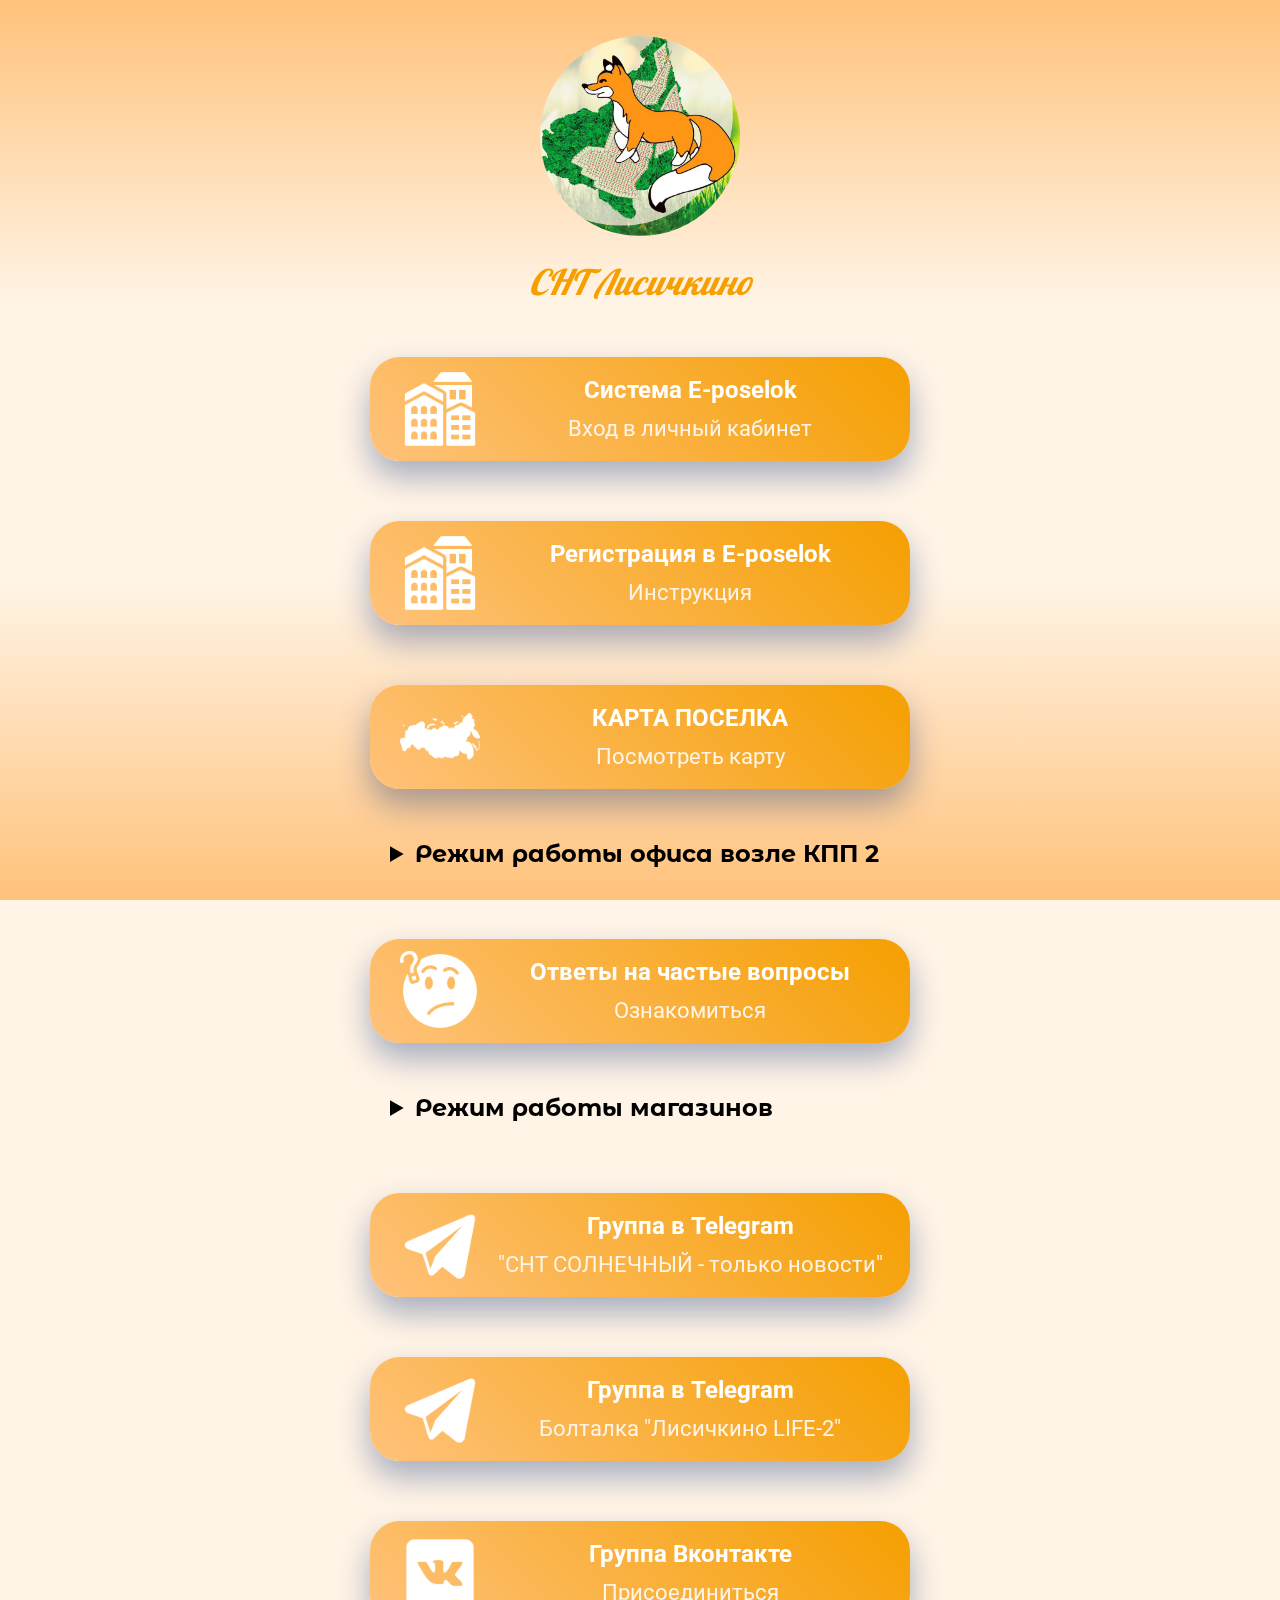
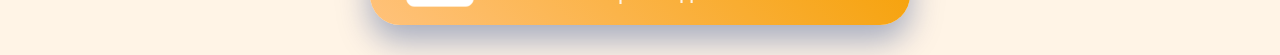
==== index.html @ 2f8f1615 "Добавила инструкцию по регистрации" ====
﻿<!doctype html>
<html>
	<head>
		<meta http-equiv="Content-type" content="text/html; charset=utf-8">
		<meta http-equiv="X-UA-Compatible" content="IE=Edge">
		<meta name="viewport" content="width=device-width, initial-scale=1">
		<title>СНТ Лисичкино - Официальный сайт</title>
		<link rel="stylesheet" href="css/styles.css" type="text/css">
		<link rel="stylesheet" href="http://fonts.googleapis.com/css?family=Oswald:400,300" type="text/css">	
		<script src="http://html5shiv.googlecode.com/svn/trunk/html5.js"></script>	
		<link rel="preconnect" href="https://fonts.gstatic.com" crossorigin>
		<link rel="preconnect" href="https://fonts.googleapis.com">
		<link href="https://fonts.googleapis.com/css2?family=Lobster&family=Roboto:wght@300&display=swap" rel="stylesheet">
		<link href="https://fonts.googleapis.com/css2?family=Lobster&family=Montserrat+Alternates:wght@300&family=Roboto:wght@300&display=swap" rel="stylesheet">
		<link href="https://fonts.googleapis.com/css2?family=Lobster&display=swap" rel="stylesheet">	
	</head>
	<body>
		<div class="obw" >
			<div class="wrapper">
				<header>
					<p class="plogo">
						<a href="http://kplisichkino.ru/"><img src="images/logo.png" alt="Lisichkino logo" class="logo_circ" align="middle" width="200" height="200"></a>
					</p>
					<h1>
						<i>СНТ    Лисичкино</i>
					</h1>
				</header>
				
				<div align="center">		
					<a href="https://lk-lisichkino.e-poselok.ru/" class="pressed-button"> 
						<div class="divimg" >
							<img src="images/eposelok.png" width="80" height="80">
						</div>
						<div>
							<p class="zagolovokknopki"><b>Система E-poselok</b></p>
						</div>
						<p class="textknopki">Вход в личный кабинет</p>
					</a>
				</div>	
				
				<div align="center">		
					<a href="regeposelok.html" class="pressed-button"> 
						<div class="divimg" >
							<img src="images/eposelok.png" width="80" height="80">
						</div>
						<div>
							<p class="zagolovokknopki"><b>Регистрация в E-poselok</b></p>
						</div>
						<p class="textknopki">Инструкция</p>
					</a>
				</div>
				
				<div align="center">		
					<a href="https://kplisichkino.ru/maplis.svg" class="pressed-button"> 
						<div class="divimg" >
							<img src="images/map.png" width="80" height="80">
						</div>
						<div>
							<p class="zagolovokknopki"><b>КАРТА ПОСЕЛКА</b></p>
						</div>
						<p class="textknopki">Посмотреть карту</p>
					</a>
				</div>
				
				<div class="treeHTML">
					<div class="cu">
						<details><summary><b>Режим работы офиса возле КПП 2</b></summary>
						  <div class="cl">Понедельник с 10.00 до 18.00</div>
						  <div class="cl">Среда с 10.00 до 18.00</div>
						  <div class="cl">Суббота с 10.00 до 18.00</div>
						</details>
					  </div>
				</div>
				
				<div align="center" >		
					<a href="what.html" class="pressed-button"> 
						<div class="divimg" >
							<img src="images/what.png" width="80" height="80">
						</div>
						<div>
							<p class="zagolovokknopki"><b>Ответы на частые вопросы</b></p>
						</div>
						<p class="textknopki">Ознакомиться</p>
					</a>
				</div>
				
				<div class="treeHTML">
					<div class="cu">
						<details><summary><b>Режим работы магазинов</b></summary>
						  <div  class="cl">Сообщаем, что магазины в</div>
						  <div  class="cl">Лисичкино работают для вас</div>
						  <div  class="cl">с 10.00 до 17.00 ежедневно!!!</div>
						</details>
					</div>
				</div>	
				
				<div align="center" >		
					<a href="https://t.me/sntsol" class="pressed-button"> 
						<div class="divimg" >
							<img src="images/telegram.png" width="80" height="80">
						</div>
						<div>
							<p class="zagolovokknopki"><b>Группа в Telegram</b></p>
						</div>
						<p class="textknopki">"СНТ СОЛНЕЧНЫЙ - только новости"</p>
					</a>
				</div>
				
				<div align="center" >		
					<a href=" https://t.me/+Q4nQ2rz6S3thMWIy" class="pressed-button"> 
						<div class="divimg" >
							<img src="images/telegram.png" width="80" height="80">
						</div>
						<div>
							<p class="zagolovokknopki"><b>Группа в Telegram</b></p>
						</div>
						<p class="textknopki">Болталка "Лисичкино LIFE-2"</p>
					</a>
				</div>
				
				<div align="center">		
					<a href="https://vk.com/club44738309" class="pressed-button"> 
						<div class="divimg" >
							<img src="images/vkontakte.png" width="80" height="80">
						</div>
						<div>
							<p class="zagolovokknopki"><b>Группа Вконтакте</b></p>
						</div>
						<p class="textknopki">Присоединиться</p>
					</a>
				</div>		
				
			</div>
				
			<footer class="footer">			
			</footer>
		</div>
	</body>
</html>
---- css/styles.css ----
body {
    -moz-background-size: 100%; 
    -webkit-background-size: 100%;
    -o-background-size: 100%; 
    background-size: 100%; 	
    z-index:0;	
	background-color: #fff4e6; 
	margin: 0; 
    height: 100%; 
    background-size: cover; 	
	min-width: 600px !important;
	min-height:420px !important;
   } 
}

.wrapper {
	margin-left: auto;
    margin-right: auto;
	width: 100px;	
}

header {
	background: linear-gradient(#ffc27b, #fff4e6);
	padding-top: 20px;
	margin-top: 0;
}

.logo_circ {	
	-webkit-border-radius: 50%;
    -moz-border-radius: 50%;
    -o-border-radius: 50%;
    -ms-border-radius: 50%;
    border-radius: 50%;
	
}

.footer{
	background: linear-gradient(#fff4e6, #ffc27b) ;
	z-index:-2;
	margin: 0;
	height:300px;
	position: fixed;
    left: 0; bottom: 0; 
    padding: 10px;   
	width: 100%; 
}

.plogo{
	text-align: center;
}

.zagalovok{
	text-align:center;
	
}

h1{
	text-align: center;
    line-height: 1.25;
    font-size: 2.2rem;
    color: rgb(245, 159, 0) !important;
    font-weight: 400;
	font-family: 'Lobster', cursive;
}

.knopka {
	width: 500px;
	position: inherit;
}

.zagolovokknopki {
	margin-top: 20px;
	padding: 0 0;
	font-family: 'Roboto', sans-serif;	
	color: white;
    font-weight: 400;
	text-align: center;
    line-height: 0.1;
    font-size: 24px;
}

.textknopki {
	font-family: 'Roboto', sans-serif;	
	color: #fff4e6;
    font-weight: 400;
	text-align: center;
    font-size: 22px;
}



.pressed-button {
	width:500px;
	height: 80px;
	text-decoration: none;
	display: inline-block;
	padding: 12px 20px;
	margin: 30px 20px;
	border-radius: 30px;
	background-image: linear-gradient(45deg, #fff4e6 0%, #ffc27b 50%, #f59f00 100%);
	background-position: 100% 0;
	background-size: 200% 200%;
	font-size: 22px;
	font-weight: 200;
	color: white;
	box-shadow: 0 16px 32px 0 rgba(0, 40, 120, .35);
	transition: .5s;  
}

.pressed-button:hover {
	box-shadow: 0 0 0 0 rgba(0, 40, 120, 0);
	background-position: 0 0;
}

.pressed-button img {
	float:left;
	padding-left: 10px;
	padding-right: 10px;
	padding-top: 0;
	padding-bottom:10px;
}

.obw {	
	margin: auto auto;
	width: 100%;
}

.treeHTML {
	width:500px;
    text-align: left;
    margin: 0 auto;
}

.treeHTML details {
	display: block; 
}

.treeHTML summary { 
	top: 0;
	left: 0;
	cursor: pointer;
	padding-bottom:20px; 
}

.treeHTML details[open] summary { 
	outline: none;  
}


.cu {
    display: inline-block;
	width:500px;
	text-align: justify;
	line-height: 1.25;
    color: black;
    font-weight: 400;
	padding: 20px 0;	
	font-family: 'Montserrat Alternates', sans-serif;
    font-size: 24px;	
}

.cl {
    float:left;
	font-size: 24px;
	width:500px;
	margin: 10px 0;
}
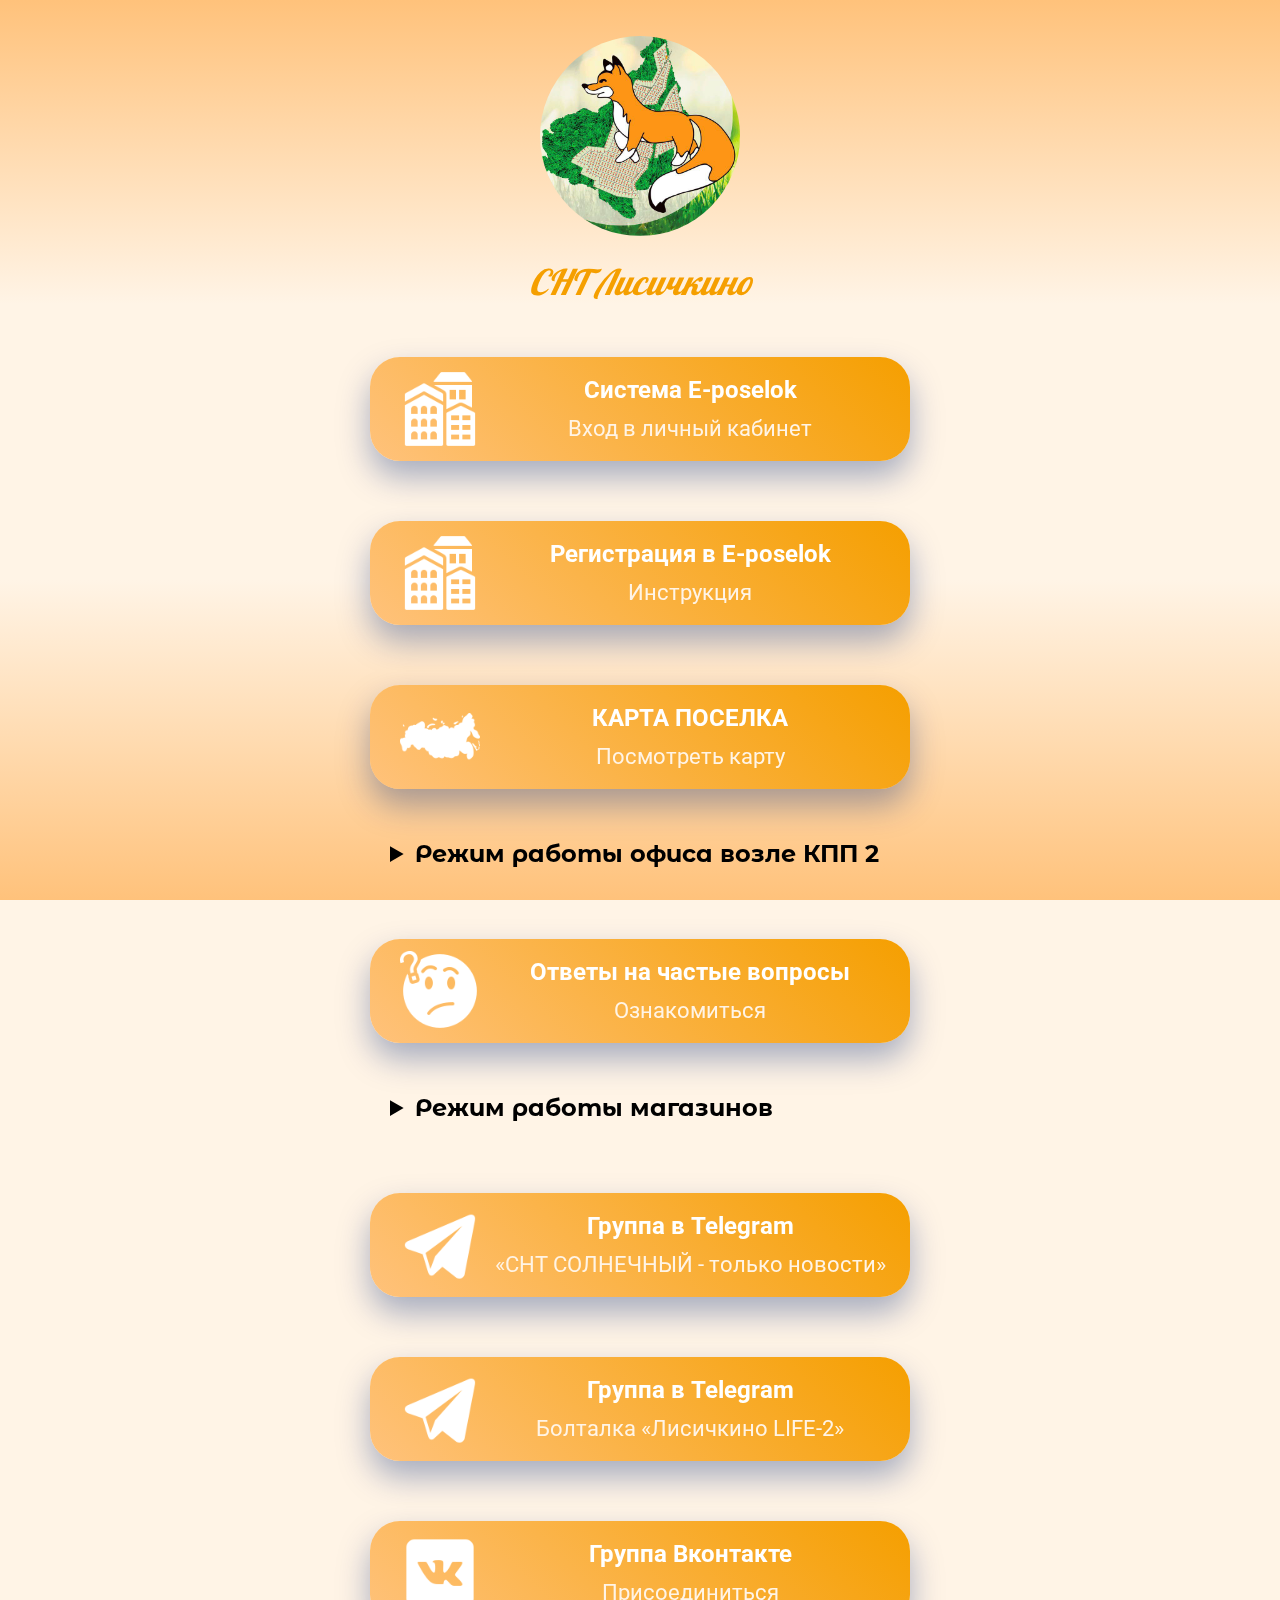
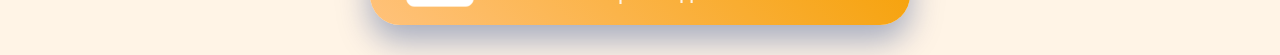
==== commit 18f98470: "Большой апгрейд" ====
--- a/index.html
+++ b/index.html
@@ -10,16 +10,14 @@
 		<script src="http://html5shiv.googlecode.com/svn/trunk/html5.js"></script>	
 		<link rel="preconnect" href="https://fonts.gstatic.com" crossorigin>
 		<link rel="preconnect" href="https://fonts.googleapis.com">
-		<link href="https://fonts.googleapis.com/css2?family=Lobster&family=Roboto:wght@300&display=swap" rel="stylesheet">
 		<link href="https://fonts.googleapis.com/css2?family=Lobster&family=Montserrat+Alternates:wght@300&family=Roboto:wght@300&display=swap" rel="stylesheet">
-		<link href="https://fonts.googleapis.com/css2?family=Lobster&display=swap" rel="stylesheet">	
 	</head>
 	<body>
 		<div class="obw" >
 			<div class="wrapper">
 				<header>
 					<p class="plogo">
-						<a href="http://kplisichkino.ru/"><img src="images/logo.png" alt="Lisichkino logo" class="logo_circ" align="middle" width="200" height="200"></a>
+						<a href="http://kplisichkino.ru/"><img src="images/logo.png" alt="Lisichkino logo" class="logo_circ" align="middle" width="200" height="200" ></a>
 					</p>
 					<h1>
 						<i>СНТ    Лисичкино</i>
@@ -27,7 +25,7 @@
 				</header>
 				
 				<div align="center">		
-					<a href="https://lk-lisichkino.e-poselok.ru/" class="pressed-button"> 
+					<a href="https://lk-lisichkino.e-poselok.ru/" class="pressed-button" target="_blank"> 
 						<div class="divimg" >
 							<img src="images/eposelok.png" width="80" height="80">
 						</div>
@@ -39,7 +37,7 @@
 				</div>	
 				
 				<div align="center">		
-					<a href="regeposelok.html" class="pressed-button"> 
+					<a href="regeposelok.html" class="pressed-button" target="_blank"> 
 						<div class="divimg" >
 							<img src="images/eposelok.png" width="80" height="80">
 						</div>
@@ -51,7 +49,7 @@
 				</div>
 				
 				<div align="center">		
-					<a href="https://kplisichkino.ru/maplis.svg" class="pressed-button"> 
+					<a href="https://kplisichkino.ru/maplis.svg" class="pressed-button" target="_blank"> 
 						<div class="divimg" >
 							<img src="images/map.png" width="80" height="80">
 						</div>
@@ -73,7 +71,7 @@
 				</div>
 				
 				<div align="center" >		
-					<a href="what.html" class="pressed-button"> 
+					<a href="what.html" class="pressed-button" target="_blank"> 
 						<div class="divimg" >
 							<img src="images/what.png" width="80" height="80">
 						</div>
@@ -95,31 +93,31 @@
 				</div>	
 				
 				<div align="center" >		
-					<a href="https://t.me/sntsol" class="pressed-button"> 
+					<a href="https://t.me/sntsol" class="pressed-button" target="_blank"> 
 						<div class="divimg" >
 							<img src="images/telegram.png" width="80" height="80">
 						</div>
 						<div>
 							<p class="zagolovokknopki"><b>Группа в Telegram</b></p>
 						</div>
-						<p class="textknopki">"СНТ СОЛНЕЧНЫЙ - только новости"</p>
+						<p class="textknopki">«СНТ СОЛНЕЧНЫЙ - только новости»</p>
 					</a>
 				</div>
 				
 				<div align="center" >		
-					<a href=" https://t.me/+Q4nQ2rz6S3thMWIy" class="pressed-button"> 
+					<a href="https://t.me/+Qr_EzZeDab85ODg6" class="pressed-button" target="_blank"> 
 						<div class="divimg" >
 							<img src="images/telegram.png" width="80" height="80">
 						</div>
 						<div>
 							<p class="zagolovokknopki"><b>Группа в Telegram</b></p>
 						</div>
-						<p class="textknopki">Болталка "Лисичкино LIFE-2"</p>
+						<p class="textknopki">Болталка «Лисичкино LIFE-2»</p>
 					</a>
 				</div>
 				
 				<div align="center">		
-					<a href="https://vk.com/club44738309" class="pressed-button"> 
+					<a href="https://vk.com/club44738309" class="pressed-button" target="_blank"> 
 						<div class="divimg" >
 							<img src="images/vkontakte.png" width="80" height="80">
 						</div>
--- a/css/styles.css
+++ b/css/styles.css
@@ -152,7 +152,7 @@
 	width:500px;
 	text-align: justify;
 	line-height: 1.25;
-    color: black;
+    color: black;	
     font-weight: 400;
 	padding: 20px 0;	
 	font-family: 'Montserrat Alternates', sans-serif;
@@ -164,6 +164,7 @@
 	font-size: 24px;
 	width:500px;
 	margin: 10px 0;
+	color: black;
 }
 
 
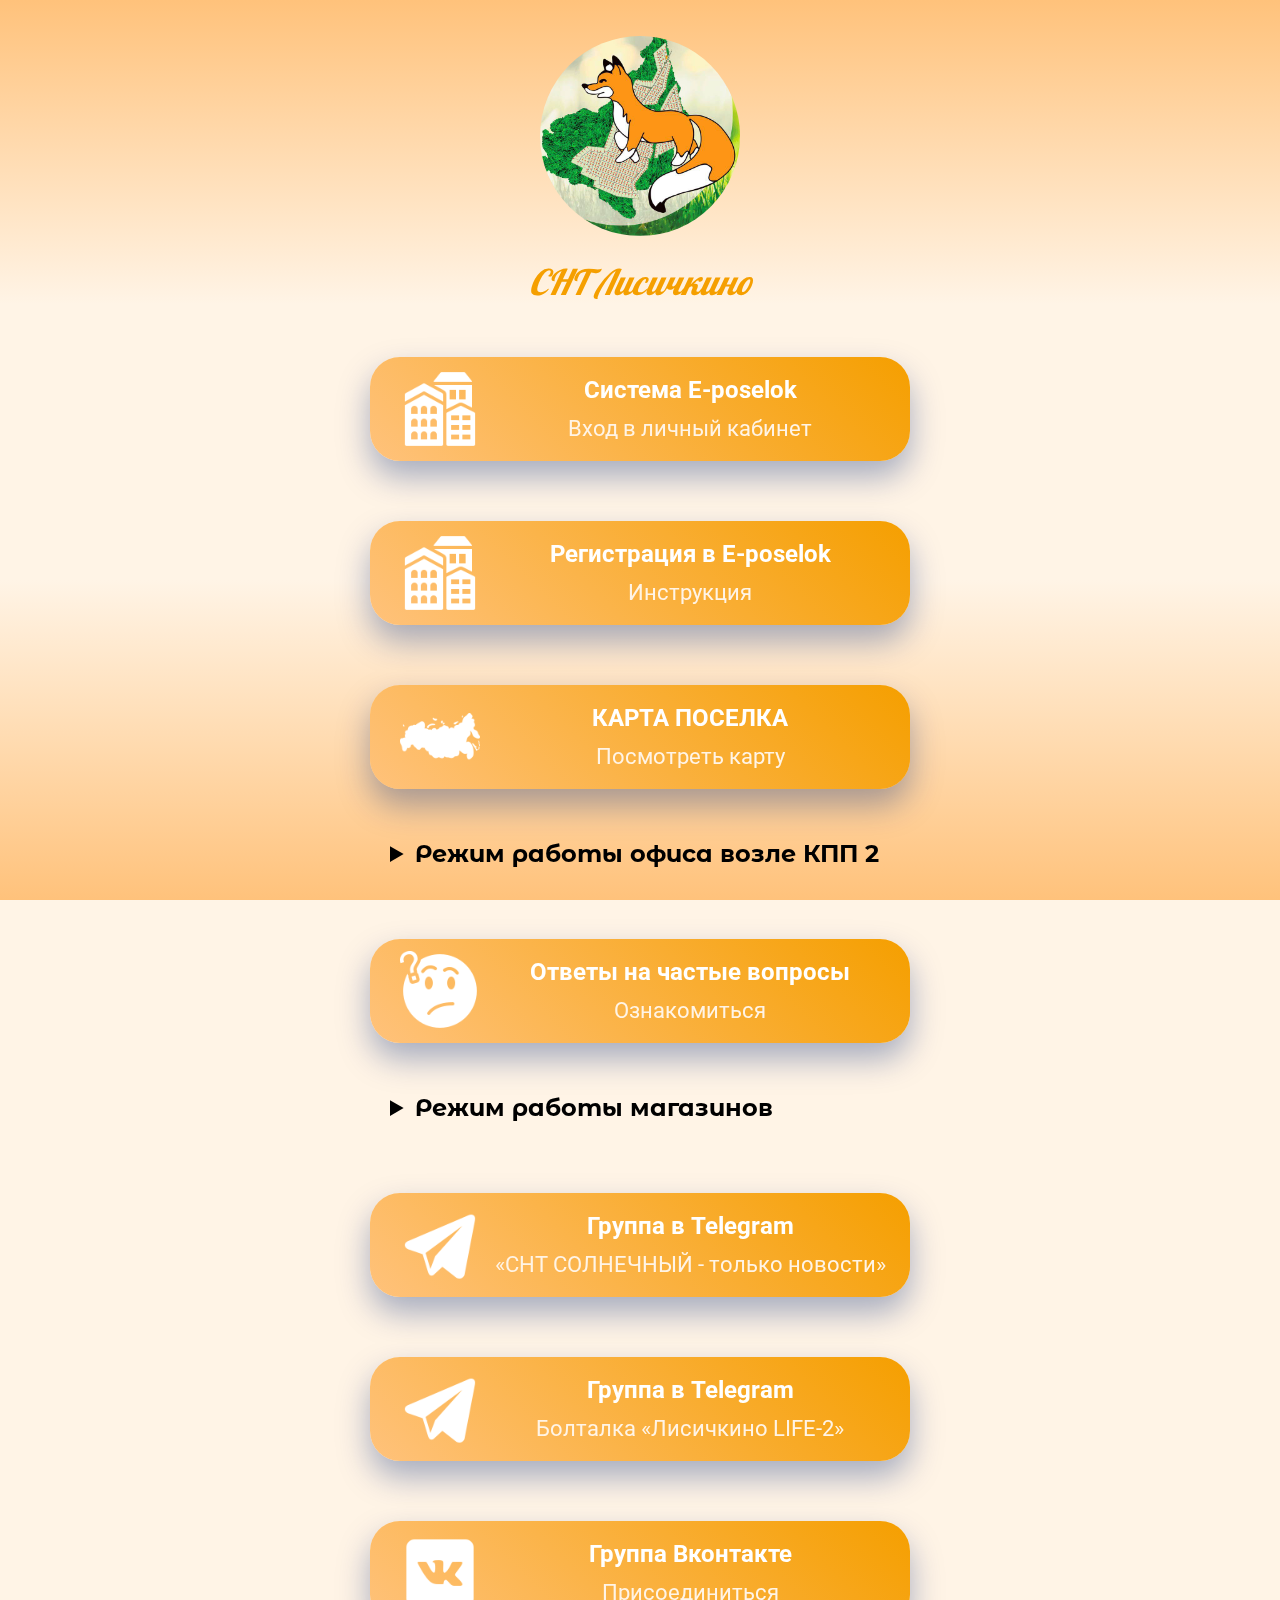
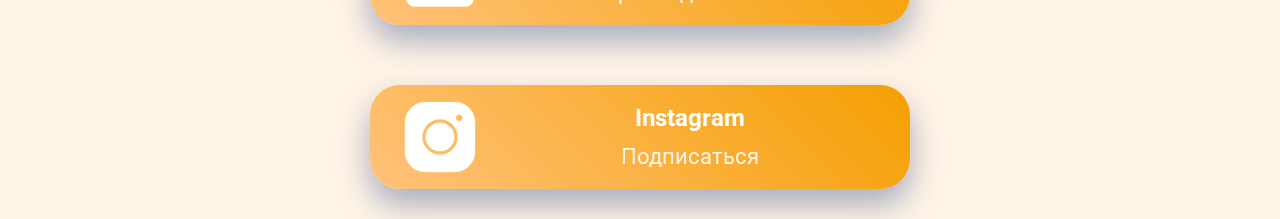
==== commit 746a94b9: "Удалила лишние img и добавила кнопку insta" ====
--- a/index.html
+++ b/index.html
@@ -128,6 +128,18 @@
 					</a>
 				</div>		
 				
+				<div align="center">		
+					<a href="https://www.instagram.com/kplisichkino/" class="pressed-button" target="_blank"> 
+						<div class="divimg" >
+							<img src="images/insta.png" width="80" height="80">
+						</div>
+						<div>
+							<p class="zagolovokknopki"><b>Instagram</b></p>
+						</div>
+						<p class="textknopki">Подписаться</p>
+					</a>
+				</div>
+				
 			</div>
 				
 			<footer class="footer">			
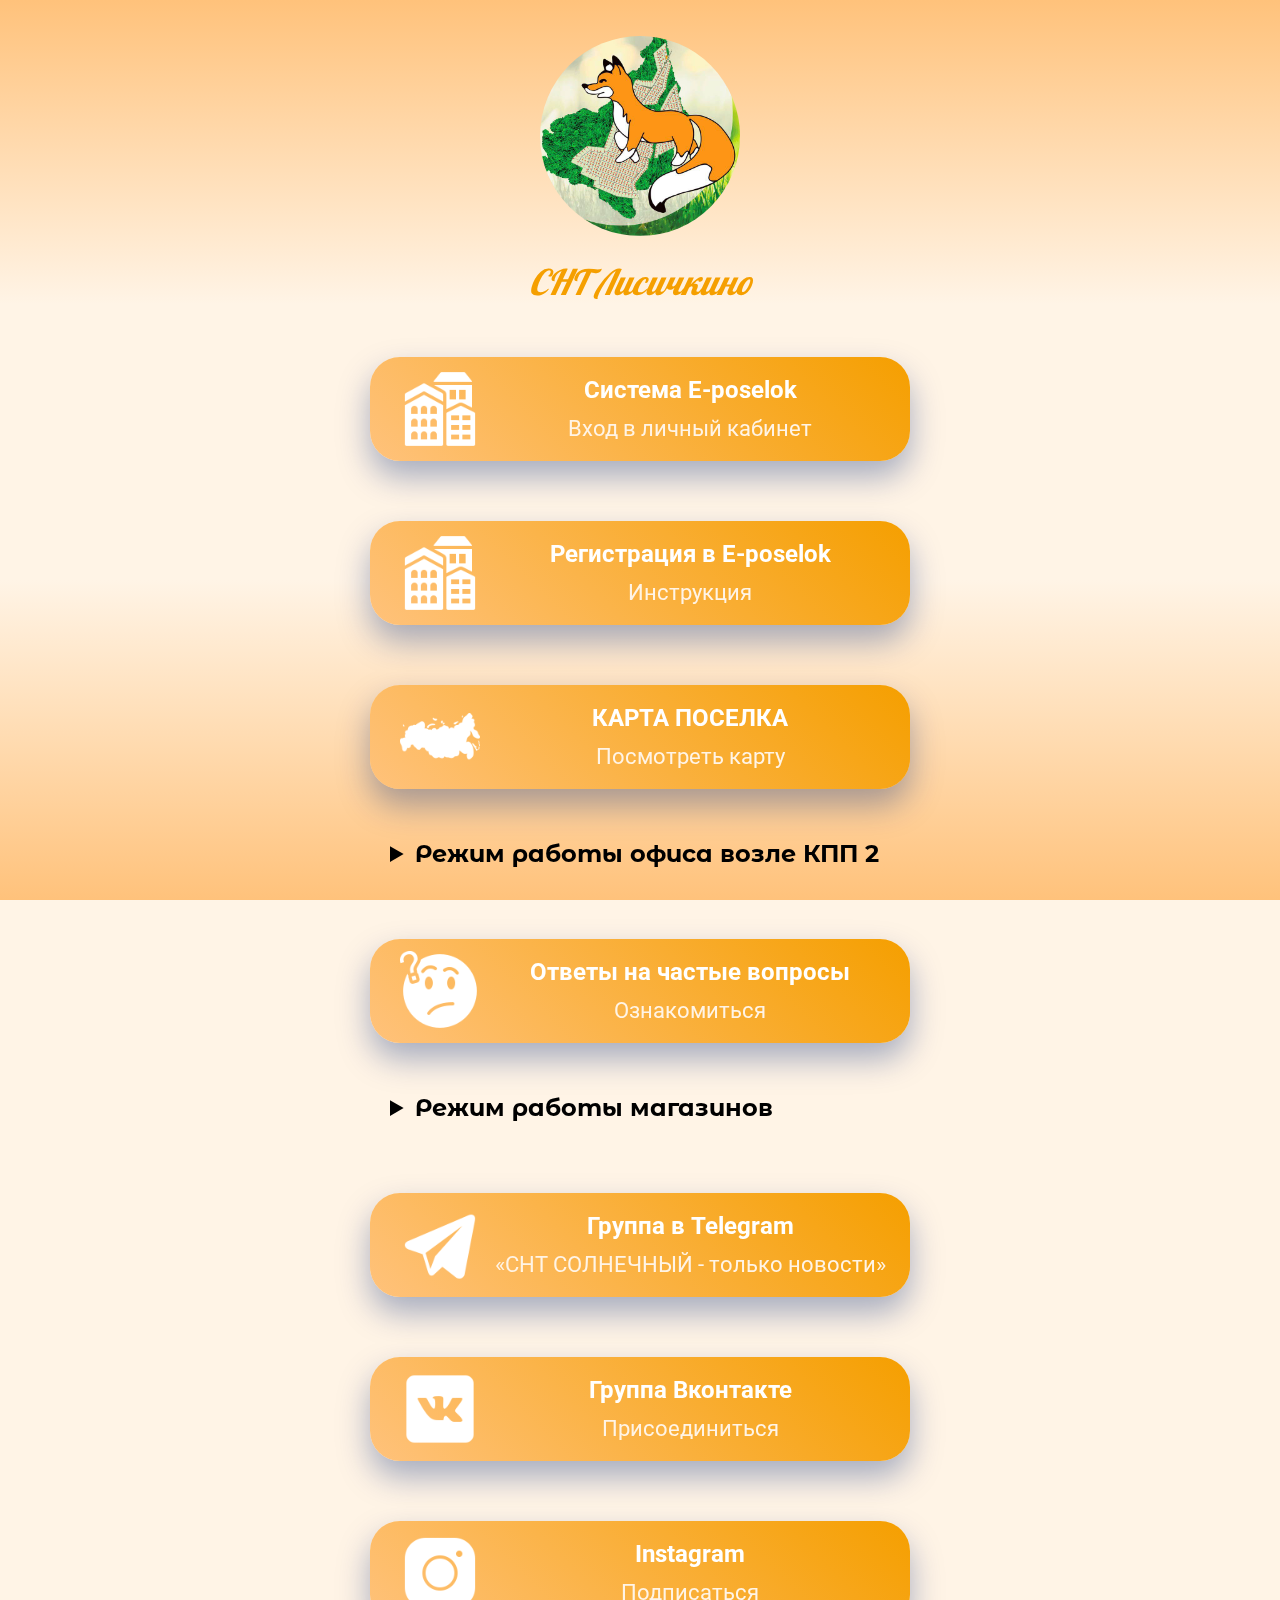
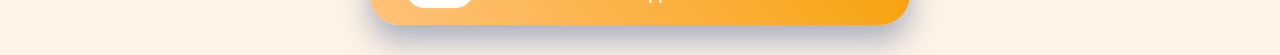
==== commit f932ff1d: "Убрала болталку и поменяла ссылку на только носвости" ====
--- a/index.html
+++ b/index.html
@@ -93,7 +93,7 @@
 				</div>	
 				
 				<div align="center" >		
-					<a href="https://t.me/sntsol" class="pressed-button" target="_blank"> 
+					<a href="https://t.me/+KsaZzOsW_LNhZDIy" class="pressed-button" target="_blank"> 
 						<div class="divimg" >
 							<img src="images/telegram.png" width="80" height="80">
 						</div>
@@ -101,18 +101,6 @@
 							<p class="zagolovokknopki"><b>Группа в Telegram</b></p>
 						</div>
 						<p class="textknopki">«СНТ СОЛНЕЧНЫЙ - только новости»</p>
-					</a>
-				</div>
-				
-				<div align="center" >		
-					<a href="https://t.me/+Qr_EzZeDab85ODg6" class="pressed-button" target="_blank"> 
-						<div class="divimg" >
-							<img src="images/telegram.png" width="80" height="80">
-						</div>
-						<div>
-							<p class="zagolovokknopki"><b>Группа в Telegram</b></p>
-						</div>
-						<p class="textknopki">Болталка «Лисичкино LIFE-2»</p>
 					</a>
 				</div>
 				
